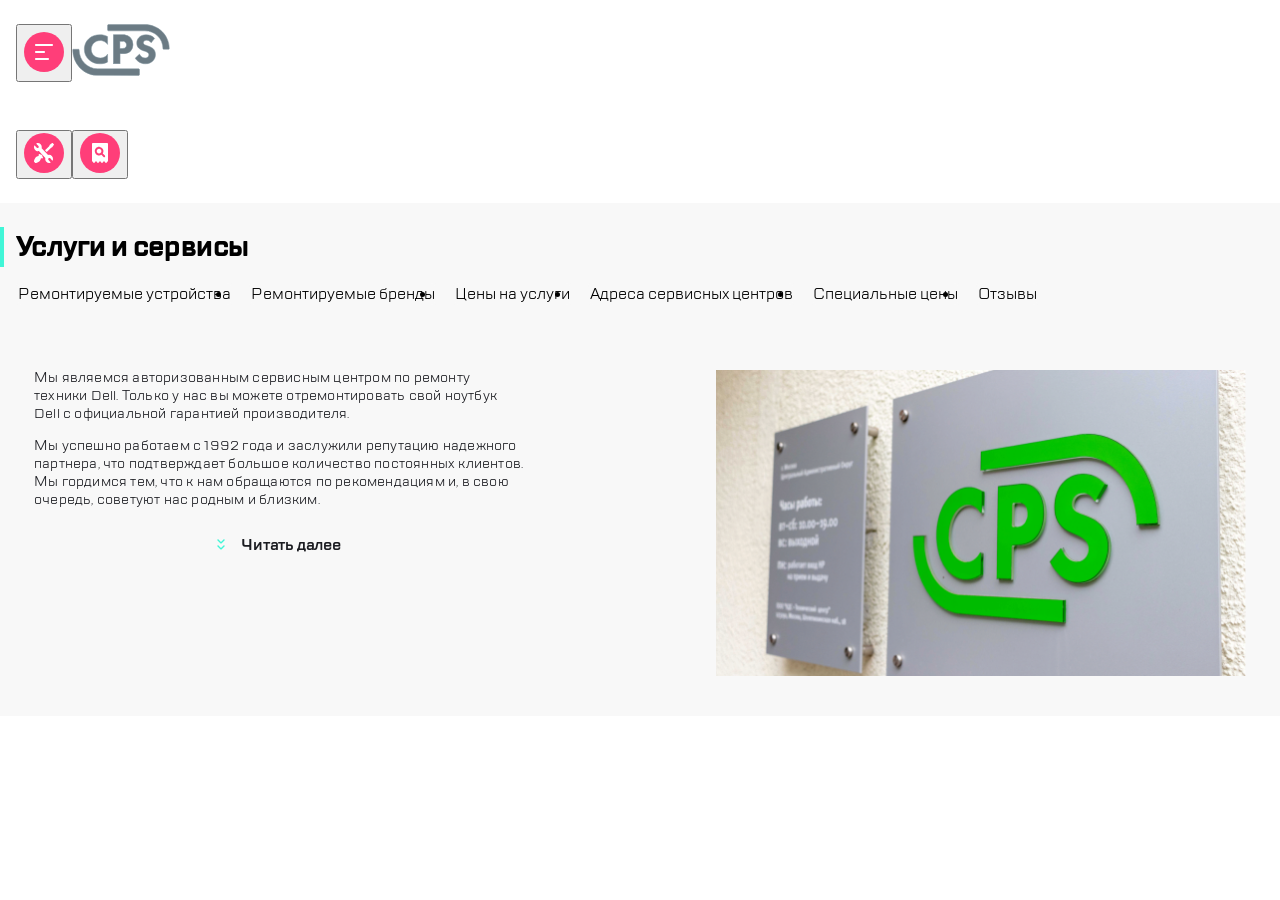
==== index.html @ 564e3bd4 "Update index.html" ====
<!doctype HTML>
<html>
    <head>
        <title>Макет 1.3</title>
        <meta charset="utf-8">
        <meta name="viewport" content="width=device-width, initial-scale=1.0">
        <link rel="stylesheet" href="Fonts/TTLakes/stylesheet.css">
        <link rel="stylesheet" href="style.css">
    </head>
    <body>
       <!-- <header class="header header--mobile">
            <div class="header__block header__block--left">
                <button class="header__button">
                    <img src="images/burger.svg">
                </button>
                <a class="header__logo"><img src="images/Group.svg"></a>
            </div>
            <div class="header">
                <div class="header header--laptop">
                    <button class="header__button">
                        <img src="images/call.svg">
                    </button>
                    <button class="header__button">
                        <img src="images/chat.svg">
                    </button>
                    <button class="header__button">
                        <img src="images/profile.svg">
                    </button>
                </div>
                <div class="header__block header__block--right">
                    <button class="header__button">
                        <img src="images/repair.svg">
                    </button>
                    <button class="header__button">
                        <img src="images/checkstatus.svg">
                    </button>
                </div>
            </div>
        </header>-->
        <header class="header--mobile">
            <div class="header__block">
                <button class="button">
                    <img src="images/burger.svg">
                </button>
                <a class="header__logo"><img src="images/Group.svg"></a>
            </div>
            <div class="header__block">
                    <button class="button">
                        <img src="images/repair.svg">
                    </button>
                    <button class="button">
                        <img src="images/checkstatus.svg">
                    </button>
            </div>
        </header>
        <header class="header--laptop">
            <div class="header__block">
                <button class="button">
                    <img src="images/burger.svg">
                </button>
                <a class="header__logo"><img src="images/Group.svg"></a>
            </div>
            <div class="header__block">
                <div class="header__block">
                    <button class="button">
                        <img src="images/call.svg">
                    </button>
                    <button class="button">
                        <img src="images/chat.svg">
                    </button>
                    <button class="button">
                        <img src="images/profile.svg">
                    </button>
                </div>
                <div class="header__block">
                    <button class="button">
                        <img src="images/repair.svg">
                    </button>
                    <button class="button">
                        <img src="images/checkstatus.svg">
                    </button>
                </div>
            </div>    
        </header>
        <header  class="header--desktop">
            <h1 class="title">Услуги и сервисы</h1>
               <div class="buttons--hidden">
                   <label class="buttons__button">
                       <p class="buttons__label">Оставить заявку</p>
                       <button class="button">
                           <img src="images/repair.svg">
                       </button>
                   </label>
                   <label class="buttons__button">
                       <p class="buttons__label">Статус Ремонта</p>
                       <button class="button">
                           <img src="images/checkstatus.svg">
                       </button>
                   </label>
               </div>
        </header>
        <main class="main">
            <h1 class="title">Услуги и сервисы</h1>
            <ul class="menu">
                <li class="menu__item">
                    <a class="menu__link">Ремонтируемые устройства</a>
                </li>
                <li class="menu__item">
                    <a class="menu__link">Ремонтируемые бренды</a>
                </li>
                <li class="menu__item">
                    <a class="menu__link">Цены на услуги</a>
                </li>
                <li class="menu__item">
                    <a class="menu__link">Адреса сервисных центров</a>
                </li>
                <li class="menu__item">
                    <a class="menu__link">Специальные цены</a>
                </li>
                <li class="menu__item">
                    <a class="menu__link">Отзывы</a>
                </li>
            </ul>
            <section class="article">
                <div class="article__text">
                    <p class=" article__text--mobile">Мы являемся авторизованным сервисным центром по ремонту техники Dell. Только у нас вы можете отремонтировать свой ноутбук Dell с официальной гарантией производителя.</p>
                    <p class=" article__text--laptop">Мы успешно работаем с 1992 года и заслужили репутацию надежного партнера</p>
                    <p class=" article__text--desktop">Мы успешно работаем с 1992 года и заслужили репутацию надежного партнера, что подтверждает большое количество постоянных клиентов. Мы гордимся тем, что к нам обращаются по рекомендациям и, в свою очередь, советуют нас родным и близким.</p>
                    <a class="article__link">Читать далее</a>
                </div>
                <div class="article__image-container"><img class="article__image" src="images/MG_3223.png" width="100%"></div>
            </section>
        </main>
    </body>
</html>
---- Fonts/TTLakes/stylesheet.css ----
@font-face {
    font-family: 'TT Lakes';
    src: url('TTLakes-Italic.eot');
    src: local('TT Lakes Italic'), local('TTLakes-Italic'),
        url('TTLakes-Italic.eot?#iefix') format('embedded-opentype'),
        url('TTLakes-Italic.woff') format('woff'),
        url('TTLakes-Italic.ttf') format('truetype');
    font-weight: normal;
    font-style: italic;
}

@font-face {
    font-family: 'TT Lakes Condensed';
    src: url('TTLakesCondensed-ExtraLight.eot');
    src: local('TT Lakes Condensed ExtraLight'), local('TTLakesCondensed-ExtraLight'),
        url('TTLakesCondensed-ExtraLight.eot?#iefix') format('embedded-opentype'),
        url('TTLakesCondensed-ExtraLight.woff') format('woff'),
        url('TTLakesCondensed-ExtraLight.ttf') format('truetype');
    font-weight: 200;
    font-style: normal;
}

@font-face {
    font-family: 'TT Lakes Compressed';
    src: url('TTLakesCompressed-Regular.eot');
    src: local('TT Lakes Compressed Regular'), local('TTLakesCompressed-Regular'),
        url('TTLakesCompressed-Regular.eot?#iefix') format('embedded-opentype'),
        url('TTLakesCompressed-Regular.woff') format('woff'),
        url('TTLakesCompressed-Regular.ttf') format('truetype');
    font-weight: normal;
    font-style: normal;
}

@font-face {
    font-family: 'TT Lakes Compressed';
    src: url('TTLakesCompressed-ThinItalic.eot');
    src: local('TT Lakes Compressed Thin Italic'), local('TTLakesCompressed-ThinItalic'),
        url('TTLakesCompressed-ThinItalic.eot?#iefix') format('embedded-opentype'),
        url('TTLakesCompressed-ThinItalic.woff') format('woff'),
        url('TTLakesCompressed-ThinItalic.ttf') format('truetype');
    font-weight: 100;
    font-style: italic;
}

@font-face {
    font-family: 'TT Lakes Condensed';
    src: url('TTLakesCondensed-Medium.eot');
    src: local('TT Lakes Condensed Medium'), local('TTLakesCondensed-Medium'),
        url('TTLakesCondensed-Medium.eot?#iefix') format('embedded-opentype'),
        url('TTLakesCondensed-Medium.woff') format('woff'),
        url('TTLakesCondensed-Medium.ttf') format('truetype');
    font-weight: 500;
    font-style: normal;
}

@font-face {
    font-family: 'TT Lakes Compressed';
    src: url('TTLakesCompressed-ExtraBoldItalic.eot');
    src: local('TT Lakes Compressed ExtraBold Italic'), local('TTLakesCompressed-ExtraBoldItalic'),
        url('TTLakesCompressed-ExtraBoldItalic.eot?#iefix') format('embedded-opentype'),
        url('TTLakesCompressed-ExtraBoldItalic.woff') format('woff'),
        url('TTLakesCompressed-ExtraBoldItalic.ttf') format('truetype');
    font-weight: 800;
    font-style: italic;
}

@font-face {
    font-family: 'TT Lakes';
    src: url('TTLakes-ExtraLightItalic.eot');
    src: local('TT Lakes ExtraLight Italic'), local('TTLakes-ExtraLightItalic'),
        url('TTLakes-ExtraLightItalic.eot?#iefix') format('embedded-opentype'),
        url('TTLakes-ExtraLightItalic.woff') format('woff'),
        url('TTLakes-ExtraLightItalic.ttf') format('truetype');
    font-weight: 200;
    font-style: italic;
}

@font-face {
    font-family: 'TT Lakes';
    src: url('TTLakes-LightItalic.eot');
    src: local('TT Lakes Light Italic'), local('TTLakes-LightItalic'),
        url('TTLakes-LightItalic.eot?#iefix') format('embedded-opentype'),
        url('TTLakes-LightItalic.woff') format('woff'),
        url('TTLakes-LightItalic.ttf') format('truetype');
    font-weight: 300;
    font-style: italic;
}

@font-face {
    font-family: 'TT Lakes';
    src: url('TTLakes-Thin.eot');
    src: local('TT Lakes Thin'), local('TTLakes-Thin'),
        url('TTLakes-Thin.eot?#iefix') format('embedded-opentype'),
        url('TTLakes-Thin.woff') format('woff'),
        url('TTLakes-Thin.ttf') format('truetype');
    font-weight: 100;
    font-style: normal;
}

@font-face {
    font-family: 'TT Lakes';
    src: url('TTLakes-DemiBoldItalic.eot');
    src: local('TT Lakes DemiBold Italic'), local('TTLakes-DemiBoldItalic'),
        url('TTLakes-DemiBoldItalic.eot?#iefix') format('embedded-opentype'),
        url('TTLakes-DemiBoldItalic.woff') format('woff'),
        url('TTLakes-DemiBoldItalic.ttf') format('truetype');
    font-weight: 600;
    font-style: italic;
}

@font-face {
    font-family: 'TT Lakes Condensed';
    src: url('TTLakesCondensed-Black.eot');
    src: local('TT Lakes Condensed Black'), local('TTLakesCondensed-Black'),
        url('TTLakesCondensed-Black.eot?#iefix') format('embedded-opentype'),
        url('TTLakesCondensed-Black.woff') format('woff'),
        url('TTLakesCondensed-Black.ttf') format('truetype');
    font-weight: 900;
    font-style: normal;
}

@font-face {
    font-family: 'TT Lakes Condensed';
    src: url('TTLakesCondensed-LightItalic.eot');
    src: local('TT Lakes Condensed Light Italic'), local('TTLakesCondensed-LightItalic'),
        url('TTLakesCondensed-LightItalic.eot?#iefix') format('embedded-opentype'),
        url('TTLakesCondensed-LightItalic.woff') format('woff'),
        url('TTLakesCondensed-LightItalic.ttf') format('truetype');
    font-weight: 300;
    font-style: italic;
}

@font-face {
    font-family: 'TT Lakes Condensed';
    src: url('TTLakesCondensed-DemiBold.eot');
    src: local('TT Lakes Condensed DemiBold'), local('TTLakesCondensed-DemiBold'),
        url('TTLakesCondensed-DemiBold.eot?#iefix') format('embedded-opentype'),
        url('TTLakesCondensed-DemiBold.woff') format('woff'),
        url('TTLakesCondensed-DemiBold.ttf') format('truetype');
    font-weight: 600;
    font-style: normal;
}

@font-face {
    font-family: 'TT Lakes Compressed';
    src: url('TTLakesCompressed-ExtraBold.eot');
    src: local('TT Lakes Compressed ExtraBold'), local('TTLakesCompressed-ExtraBold'),
        url('TTLakesCompressed-ExtraBold.eot?#iefix') format('embedded-opentype'),
        url('TTLakesCompressed-ExtraBold.woff') format('woff'),
        url('TTLakesCompressed-ExtraBold.ttf') format('truetype');
    font-weight: 800;
    font-style: normal;
}

@font-face {
    font-family: 'TT Lakes';
    src: url('TTLakes-ExtraBoldItalic.eot');
    src: local('TT Lakes ExtraBold Italic'), local('TTLakes-ExtraBoldItalic'),
        url('TTLakes-ExtraBoldItalic.eot?#iefix') format('embedded-opentype'),
        url('TTLakes-ExtraBoldItalic.woff') format('woff'),
        url('TTLakes-ExtraBoldItalic.ttf') format('truetype');
    font-weight: 800;
    font-style: italic;
}

@font-face {
    font-family: 'TT Lakes';
    src: url('TTLakes-ExtraLight.eot');
    src: local('TT Lakes ExtraLight'), local('TTLakes-ExtraLight'),
        url('TTLakes-ExtraLight.eot?#iefix') format('embedded-opentype'),
        url('TTLakes-ExtraLight.woff') format('woff'),
        url('TTLakes-ExtraLight.ttf') format('truetype');
    font-weight: 200;
    font-style: normal;
}

@font-face {
    font-family: 'TT Lakes Condensed';
    src: url('TTLakesCondensed-Bold.eot');
    src: local('TT Lakes Condensed Bold'), local('TTLakesCondensed-Bold'),
        url('TTLakesCondensed-Bold.eot?#iefix') format('embedded-opentype'),
        url('TTLakesCondensed-Bold.woff') format('woff'),
        url('TTLakesCondensed-Bold.ttf') format('truetype');
    font-weight: bold;
    font-style: normal;
}

@font-face {
    font-family: 'TT Lakes Condensed';
    src: url('TTLakesCondensed-ThinItalic.eot');
    src: local('TT Lakes Condensed Thin Italic'), local('TTLakesCondensed-ThinItalic'),
        url('TTLakesCondensed-ThinItalic.eot?#iefix') format('embedded-opentype'),
        url('TTLakesCondensed-ThinItalic.woff') format('woff'),
        url('TTLakesCondensed-ThinItalic.ttf') format('truetype');
    font-weight: 100;
    font-style: italic;
}

@font-face {
    font-family: 'TT Lakes Condensed';
    src: url('TTLakesCondensed-ExtraBoldItalic.eot');
    src: local('TT Lakes Condensed ExtraBold Italic'), local('TTLakesCondensed-ExtraBoldItalic'),
        url('TTLakesCondensed-ExtraBoldItalic.eot?#iefix') format('embedded-opentype'),
        url('TTLakesCondensed-ExtraBoldItalic.woff') format('woff'),
        url('TTLakesCondensed-ExtraBoldItalic.ttf') format('truetype');
    font-weight: 800;
    font-style: italic;
}

@font-face {
    font-family: 'TT Lakes Compressed';
    src: url('TTLakesCompressed-Medium.eot');
    src: local('TT Lakes Compressed Medium'), local('TTLakesCompressed-Medium'),
        url('TTLakesCompressed-Medium.eot?#iefix') format('embedded-opentype'),
        url('TTLakesCompressed-Medium.woff') format('woff'),
        url('TTLakesCompressed-Medium.ttf') format('truetype');
    font-weight: 500;
    font-style: normal;
}

@font-face {
    font-family: 'TT Lakes Condensed';
    src: url('TTLakesCondensed-Thin.eot');
    src: local('TT Lakes Condensed Thin'), local('TTLakesCondensed-Thin'),
        url('TTLakesCondensed-Thin.eot?#iefix') format('embedded-opentype'),
        url('TTLakesCondensed-Thin.woff') format('woff'),
        url('TTLakesCondensed-Thin.ttf') format('truetype');
    font-weight: 100;
    font-style: normal;
}

@font-face {
    font-family: 'TT Lakes Compressed';
    src: url('TTLakesCompressed-Italic.eot');
    src: local('TT Lakes Compressed Italic'), local('TTLakesCompressed-Italic'),
        url('TTLakesCompressed-Italic.eot?#iefix') format('embedded-opentype'),
        url('TTLakesCompressed-Italic.woff') format('woff'),
        url('TTLakesCompressed-Italic.ttf') format('truetype');
    font-weight: normal;
    font-style: italic;
}

@font-face {
    font-family: 'TT Lakes Compressed';
    src: url('TTLakesCompressed-Light.eot');
    src: local('TT Lakes Compressed Light'), local('TTLakesCompressed-Light'),
        url('TTLakesCompressed-Light.eot?#iefix') format('embedded-opentype'),
        url('TTLakesCompressed-Light.woff') format('woff'),
        url('TTLakesCompressed-Light.ttf') format('truetype');
    font-weight: 300;
    font-style: normal;
}

@font-face {
    font-family: 'TT Lakes Compressed';
    src: url('TTLakesCompressed-LightItalic.eot');
    src: local('TT Lakes Compressed Light Italic'), local('TTLakesCompressed-LightItalic'),
        url('TTLakesCompressed-LightItalic.eot?#iefix') format('embedded-opentype'),
        url('TTLakesCompressed-LightItalic.woff') format('woff'),
        url('TTLakesCompressed-LightItalic.ttf') format('truetype');
    font-weight: 300;
    font-style: italic;
}

@font-face {
    font-family: 'TT Lakes Condensed';
    src: url('TTLakesCondensed-Regular.eot');
    src: local('TT Lakes Condensed Regular'), local('TTLakesCondensed-Regular'),
        url('TTLakesCondensed-Regular.eot?#iefix') format('embedded-opentype'),
        url('TTLakesCondensed-Regular.woff') format('woff'),
        url('TTLakesCondensed-Regular.ttf') format('truetype');
    font-weight: normal;
    font-style: normal;
}

@font-face {
    font-family: 'TT Lakes Condensed';
    src: url('TTLakesCondensed-Light.eot');
    src: local('TT Lakes Condensed Light'), local('TTLakesCondensed-Light'),
        url('TTLakesCondensed-Light.eot?#iefix') format('embedded-opentype'),
        url('TTLakesCondensed-Light.woff') format('woff'),
        url('TTLakesCondensed-Light.ttf') format('truetype');
    font-weight: 300;
    font-style: normal;
}

@font-face {
    font-family: 'TT Lakes';
    src: url('TTLakes-Bold.eot');
    src: local('TT Lakes Bold'), local('TTLakes-Bold'),
        url('TTLakes-Bold.eot?#iefix') format('embedded-opentype'),
        url('TTLakes-Bold.woff') format('woff'),
        url('TTLakes-Bold.ttf') format('truetype');
    font-weight: bold;
    font-style: normal;
}

@font-face {
    font-family: 'TT Lakes';
    src: url('TTLakes-DemiBold.eot');
    src: local('TT Lakes DemiBold'), local('TTLakes-DemiBold'),
        url('TTLakes-DemiBold.eot?#iefix') format('embedded-opentype'),
        url('TTLakes-DemiBold.woff') format('woff'),
        url('TTLakes-DemiBold.ttf') format('truetype');
    font-weight: 600;
    font-style: normal;
}

@font-face {
    font-family: 'TT Lakes Compressed';
    src: url('TTLakesCompressed-Thin.eot');
    src: local('TT Lakes Compressed Thin'), local('TTLakesCompressed-Thin'),
        url('TTLakesCompressed-Thin.eot?#iefix') format('embedded-opentype'),
        url('TTLakesCompressed-Thin.woff') format('woff'),
        url('TTLakesCompressed-Thin.ttf') format('truetype');
    font-weight: 100;
    font-style: normal;
}

@font-face {
    font-family: 'TT Lakes';
    src: url('TTLakes-Black.eot');
    src: local('TT Lakes Black'), local('TTLakes-Black'),
        url('TTLakes-Black.eot?#iefix') format('embedded-opentype'),
        url('TTLakes-Black.woff') format('woff'),
        url('TTLakes-Black.ttf') format('truetype');
    font-weight: 900;
    font-style: normal;
}

@font-face {
    font-family: 'TT Lakes';
    src: url('TTLakes-MediumItalic.eot');
    src: local('TT Lakes Medium Italic'), local('TTLakes-MediumItalic'),
        url('TTLakes-MediumItalic.eot?#iefix') format('embedded-opentype'),
        url('TTLakes-MediumItalic.woff') format('woff'),
        url('TTLakes-MediumItalic.ttf') format('truetype');
    font-weight: 500;
    font-style: italic;
}

@font-face {
    font-family: 'TT Lakes Condensed';
    src: url('TTLakesCondensed-ExtraBold.eot');
    src: local('TT Lakes Condensed ExtraBold'), local('TTLakesCondensed-ExtraBold'),
        url('TTLakesCondensed-ExtraBold.eot?#iefix') format('embedded-opentype'),
        url('TTLakesCondensed-ExtraBold.woff') format('woff'),
        url('TTLakesCondensed-ExtraBold.ttf') format('truetype');
    font-weight: 800;
    font-style: normal;
}

@font-face {
    font-family: 'TT Lakes Condensed';
    src: url('TTLakesCondensed-ExtraLightItalic.eot');
    src: local('TT Lakes Condensed ExtraLight Italic'), local('TTLakesCondensed-ExtraLightItalic'),
        url('TTLakesCondensed-ExtraLightItalic.eot?#iefix') format('embedded-opentype'),
        url('TTLakesCondensed-ExtraLightItalic.woff') format('woff'),
        url('TTLakesCondensed-ExtraLightItalic.ttf') format('truetype');
    font-weight: 200;
    font-style: italic;
}

@font-face {
    font-family: 'TT Lakes';
    src: url('TTLakes-Medium.eot');
    src: local('TT Lakes Medium'), local('TTLakes-Medium'),
        url('TTLakes-Medium.eot?#iefix') format('embedded-opentype'),
        url('TTLakes-Medium.woff') format('woff'),
        url('TTLakes-Medium.ttf') format('truetype');
    font-weight: 500;
    font-style: normal;
}

@font-face {
    font-family: 'TT Lakes Condensed';
    src: url('TTLakesCondensed-DemiBoldItalic.eot');
    src: local('TT Lakes Condensed DemiBold Italic'), local('TTLakesCondensed-DemiBoldItalic'),
        url('TTLakesCondensed-DemiBoldItalic.eot?#iefix') format('embedded-opentype'),
        url('TTLakesCondensed-DemiBoldItalic.woff') format('woff'),
        url('TTLakesCondensed-DemiBoldItalic.ttf') format('truetype');
    font-weight: 600;
    font-style: italic;
}

@font-face {
    font-family: 'TT Lakes Compressed';
    src: url('TTLakesCompressed-BoldItalic.eot');
    src: local('TT Lakes Compressed Bold Italic'), local('TTLakesCompressed-BoldItalic'),
        url('TTLakesCompressed-BoldItalic.eot?#iefix') format('embedded-opentype'),
        url('TTLakesCompressed-BoldItalic.woff') format('woff'),
        url('TTLakesCompressed-BoldItalic.ttf') format('truetype');
    font-weight: bold;
    font-style: italic;
}

@font-face {
    font-family: 'TT Lakes Compressed';
    src: url('TTLakesCompressed-ExtraLightItalic.eot');
    src: local('TT Lakes Compressed ExtraLight Italic'), local('TTLakesCompressed-ExtraLightItalic'),
        url('TTLakesCompressed-ExtraLightItalic.eot?#iefix') format('embedded-opentype'),
        url('TTLakesCompressed-ExtraLightItalic.woff') format('woff'),
        url('TTLakesCompressed-ExtraLightItalic.ttf') format('truetype');
    font-weight: 200;
    font-style: italic;
}

@font-face {
    font-family: 'TT Lakes';
    src: url('TTLakes-Regular.eot');
    src: local('TT Lakes Regular'), local('TTLakes-Regular'),
        url('TTLakes-Regular.eot?#iefix') format('embedded-opentype'),
        url('TTLakes-Regular.woff') format('woff'),
        url('TTLakes-Regular.ttf') format('truetype');
    font-weight: normal;
    font-style: normal;
}

@font-face {
    font-family: 'TT Lakes';
    src: url('TTLakes-BoldItalic.eot');
    src: local('TT Lakes Bold Italic'), local('TTLakes-BoldItalic'),
        url('TTLakes-BoldItalic.eot?#iefix') format('embedded-opentype'),
        url('TTLakes-BoldItalic.woff') format('woff'),
        url('TTLakes-BoldItalic.ttf') format('truetype');
    font-weight: bold;
    font-style: italic;
}

@font-face {
    font-family: 'TT Lakes Condensed';
    src: url('TTLakesCondensed-MediumItalic.eot');
    src: local('TT Lakes Condensed Medium Italic'), local('TTLakesCondensed-MediumItalic'),
        url('TTLakesCondensed-MediumItalic.eot?#iefix') format('embedded-opentype'),
        url('TTLakesCondensed-MediumItalic.woff') format('woff'),
        url('TTLakesCondensed-MediumItalic.ttf') format('truetype');
    font-weight: 500;
    font-style: italic;
}

@font-face {
    font-family: 'TT Lakes Condensed';
    src: url('TTLakesCondensed-Italic.eot');
    src: local('TT Lakes Condensed Italic'), local('TTLakesCondensed-Italic'),
        url('TTLakesCondensed-Italic.eot?#iefix') format('embedded-opentype'),
        url('TTLakesCondensed-Italic.woff') format('woff'),
        url('TTLakesCondensed-Italic.ttf') format('truetype');
    font-weight: normal;
    font-style: italic;
}

@font-face {
    font-family: 'TT Lakes';
    src: url('TTLakes-ThinItalic.eot');
    src: local('TT Lakes Thin Italic'), local('TTLakes-ThinItalic'),
        url('TTLakes-ThinItalic.eot?#iefix') format('embedded-opentype'),
        url('TTLakes-ThinItalic.woff') format('woff'),
        url('TTLakes-ThinItalic.ttf') format('truetype');
    font-weight: 100;
    font-style: italic;
}

@font-face {
    font-family: 'TT Lakes Compressed';
    src: url('TTLakesCompressed-DemiBold.eot');
    src: local('TT Lakes Compressed DemiBold'), local('TTLakesCompressed-DemiBold'),
        url('TTLakesCompressed-DemiBold.eot?#iefix') format('embedded-opentype'),
        url('TTLakesCompressed-DemiBold.woff') format('woff'),
        url('TTLakesCompressed-DemiBold.ttf') format('truetype');
    font-weight: 600;
    font-style: normal;
}

@font-face {
    font-family: 'TT Lakes';
    src: url('TTLakes-BlackItalic.eot');
    src: local('TT Lakes Black Italic'), local('TTLakes-BlackItalic'),
        url('TTLakes-BlackItalic.eot?#iefix') format('embedded-opentype'),
        url('TTLakes-BlackItalic.woff') format('woff'),
        url('TTLakes-BlackItalic.ttf') format('truetype');
    font-weight: 900;
    font-style: italic;
}

@font-face {
    font-family: 'TT Lakes Compressed';
    src: url('TTLakesCompressed-Bold.eot');
    src: local('TT Lakes Compressed Bold'), local('TTLakesCompressed-Bold'),
        url('TTLakesCompressed-Bold.eot?#iefix') format('embedded-opentype'),
        url('TTLakesCompressed-Bold.woff') format('woff'),
        url('TTLakesCompressed-Bold.ttf') format('truetype');
    font-weight: bold;
    font-style: normal;
}

@font-face {
    font-family: 'TT Lakes Condensed';
    src: url('TTLakesCondensed-BlackItalic.eot');
    src: local('TT Lakes Condensed Black Italic'), local('TTLakesCondensed-BlackItalic'),
        url('TTLakesCondensed-BlackItalic.eot?#iefix') format('embedded-opentype'),
        url('TTLakesCondensed-BlackItalic.woff') format('woff'),
        url('TTLakesCondensed-BlackItalic.ttf') format('truetype');
    font-weight: 900;
    font-style: italic;
}

@font-face {
    font-family: 'TT Lakes Compressed';
    src: url('TTLakesCompressed-MediumItalic.eot');
    src: local('TT Lakes Compressed Medium Italic'), local('TTLakesCompressed-MediumItalic'),
        url('TTLakesCompressed-MediumItalic.eot?#iefix') format('embedded-opentype'),
        url('TTLakesCompressed-MediumItalic.woff') format('woff'),
        url('TTLakesCompressed-MediumItalic.ttf') format('truetype');
    font-weight: 500;
    font-style: italic;
}

@font-face {
    font-family: 'TT Lakes Condensed';
    src: url('TTLakesCondensed-BoldItalic.eot');
    src: local('TT Lakes Condensed Bold Italic'), local('TTLakesCondensed-BoldItalic'),
        url('TTLakesCondensed-BoldItalic.eot?#iefix') format('embedded-opentype'),
        url('TTLakesCondensed-BoldItalic.woff') format('woff'),
        url('TTLakesCondensed-BoldItalic.ttf') format('truetype');
    font-weight: bold;
    font-style: italic;
}

@font-face {
    font-family: 'TT Lakes Compressed';
    src: url('TTLakesCompressed-ExtraLight.eot');
    src: local('TT Lakes Compressed ExtraLight'), local('TTLakesCompressed-ExtraLight'),
        url('TTLakesCompressed-ExtraLight.eot?#iefix') format('embedded-opentype'),
        url('TTLakesCompressed-ExtraLight.woff') format('woff'),
        url('TTLakesCompressed-ExtraLight.ttf') format('truetype');
    font-weight: 200;
    font-style: normal;
}

@font-face {
    font-family: 'TT Lakes';
    src: url('TTLakes-ExtraBold.eot');
    src: local('TT Lakes ExtraBold'), local('TTLakes-ExtraBold'),
        url('TTLakes-ExtraBold.eot?#iefix') format('embedded-opentype'),
        url('TTLakes-ExtraBold.woff') format('woff'),
        url('TTLakes-ExtraBold.ttf') format('truetype');
    font-weight: 800;
    font-style: normal;
}

@font-face {
    font-family: 'TT Lakes Compressed';
    src: url('TTLakesCompressed-DemiBoldItalic.eot');
    src: local('TT Lakes Compressed DemiBold Italic'), local('TTLakesCompressed-DemiBoldItalic'),
        url('TTLakesCompressed-DemiBoldItalic.eot?#iefix') format('embedded-opentype'),
        url('TTLakesCompressed-DemiBoldItalic.woff') format('woff'),
        url('TTLakesCompressed-DemiBoldItalic.ttf') format('truetype');
    font-weight: 600;
    font-style: italic;
}

@font-face {
    font-family: 'TT Lakes Compressed';
    src: url('TTLakesCompressed-BlackItalic.eot');
    src: local('TT Lakes Compressed Black Italic'), local('TTLakesCompressed-BlackItalic'),
        url('TTLakesCompressed-BlackItalic.eot?#iefix') format('embedded-opentype'),
        url('TTLakesCompressed-BlackItalic.woff') format('woff'),
        url('TTLakesCompressed-BlackItalic.ttf') format('truetype');
    font-weight: 900;
    font-style: italic;
}

@font-face {
    font-family: 'TT Lakes';
    src: url('TTLakes-Light.eot');
    src: local('TT Lakes Light'), local('TTLakes-Light'),
        url('TTLakes-Light.eot?#iefix') format('embedded-opentype'),
        url('TTLakes-Light.woff') format('woff'),
        url('TTLakes-Light.ttf') format('truetype');
    font-weight: 300;
    font-style: normal;
}

@font-face {
    font-family: 'TT Lakes Compressed';
    src: url('TTLakesCompressed-Black.eot');
    src: local('TT Lakes Compressed Black'), local('TTLakesCompressed-Black'),
        url('TTLakesCompressed-Black.eot?#iefix') format('embedded-opentype'),
        url('TTLakesCompressed-Black.woff') format('woff'),
        url('TTLakesCompressed-Black.ttf') format('truetype');
    font-weight: 900;
    font-style: normal;
}
---- style.css ----
body {
    margin: 0;
    padding: 0;
    font-family: "TT Lakes";
    overflow: hidden;
}
.header {
    height: 88px;
    display: flex;
    box-sizing: border-box;
    margin: 0;
    justify-content: space-between;
}
.header--laptop {
    display: none;
}
.header--desktop {
    display: none;
}
.header__block {
    padding: 24px 16px;
    display: flex;
}
.header__button {
    border-radius: 20px;
    padding: 0;
    margin: 0;
    width: 40px;
    height: 40px;
    border: 0px;
    margin-left: 16px;
    vertical-align: text-top;
}
.header__button:hover {
    cursor: pointer;
}
.header__block--left .header__button {
    margin-left: 0;
    margin-right: 16px;
}
.header__logo {
    align-self: center;
}
.header__logo:hover {
    cursor: pointer;
}
.main {
    background-color: #F8F8F8;
    padding-top: 24px;
}
.title {
    font-size: 28px;
    line-height: 40px;
    border-left: 4px solid #41F6D7;
    padding-left: 12px;
    letter-spacing: -0.6px;
    margin: 0;
}
.buttons__label {
    margin-top: 8px;
    font-size: 16px;
    line-height: 24px;
    letter-spacing: -0.2px;
    color: #1B1C21;
    font-weight: 510;
}
.buttons--hidden {
    display: none;
}
.buttons__button {
    display: flex;
}
.menu {
    display: flex;
    overflow-x: auto;
    padding-left: 0;
    align-items: center;
    -ms-overflow-style: none; 
    scrollbar-width: none;
    overflow-y: hidden;
}
.menu::-webkit-scrollbar {
    width: 0px;
}
.menu__link {
    margin-left: 16px;
    border: 2px solid #F8F8F8;
    border-radius: 6px;
    height: 40px;
    box-sizing: border-box;
    list-style-type: none;
    align-items: center;
}
.menu__link a {
    white-space: pre;
    font-size: 16px;
    letter-spacing: -0.2px;
    color: #7E7E82;
    margin: auto;
    display: block;
    height: 100%;
    width: 100%;
    padding: 8px; 
}
.menu__link:hover {
    border: 2px solid #B8FFEC;
    background-color: #FFFFFF;
    cursor: pointer;
}
.article__text--laptop {
    display: none;
}
.article__text--desktop {
    display: none;
} 
.article {
    display: flex;
    flex-wrap: wrap;
    justify-content: space-between;
}
.article__link {
    height: 24px;
    margin: 24px 0px;
    font-size: 16px;
    line-height: 24px;
    letter-spacing: -0.2px;
    color: #1B1C21;
    font-weight: 510;
    display: block;
    cursor: pointer;
    text-align: center;
}
.article__text {
    font-size: 14px;
    line-height: 18px;
    letter-spacing: 0.2px;
    color: #1B1C21;
    margin: 16px;
}
.article__link::before {
    content: url("images/icon.svg");
    margin-right: 16px;
}
@media (min-width: 768px) and (max-width: 1119px) {
    .article__text--laptop {
        display: inline;
    }
    .article__image-container {
        max-width: 360px;
        margin: 24px;
        margin-left: 0px;
        padding-top: 15px;
    }
    .article__text {
        max-width: 312px;
        margin: 24px;
    }
    .header__block--right::before {
        content: "";
        border: 1px solid #EAEAEA;
        height: 30px;
        margin-top: 4px;
        display: flex;
    }
    .header--laptop {
        display: flex;
        padding-top: 24px;
    }
    .header__block {
        flex-grow: 0;
    }
}
@media (min-width: 1120px) {
    .article__text--desktop {
    display: inline;
    }
    .article__image-container {
        max-width: 530px;
        margin: 34px;
        margin-left: 0px;
        padding-top: 15px;
    }
    .article__text {
        max-width: 490px;
        margin: 34px;
    }
    .header {
        display: none;
    }
    .header__desktop {
        display: flex;
        justify-content: space-between;
    }
    .buttons--hidden {
        display: flex;
    }
    .buttons__label {
        margin-left: 32px;
    }
    .header__button {
        margin-right: 32px;
    }
}
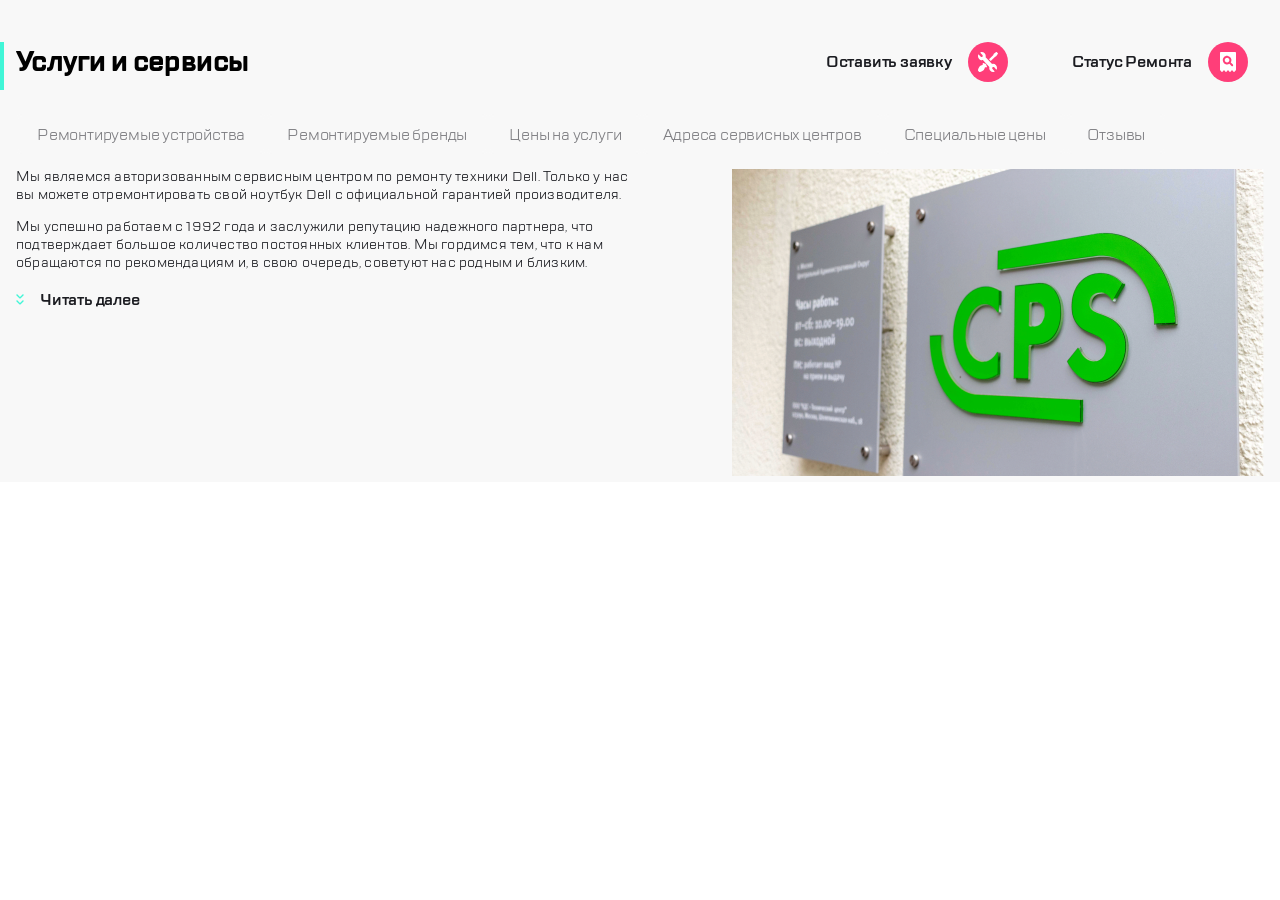
==== commit f170fb0f: "Update index.html" ====
--- a/index.html
+++ b/index.html
@@ -8,35 +8,6 @@
         <link rel="stylesheet" href="style.css">
     </head>
     <body>
-       <!-- <header class="header header--mobile">
-            <div class="header__block header__block--left">
-                <button class="header__button">
-                    <img src="images/burger.svg">
-                </button>
-                <a class="header__logo"><img src="images/Group.svg"></a>
-            </div>
-            <div class="header">
-                <div class="header header--laptop">
-                    <button class="header__button">
-                        <img src="images/call.svg">
-                    </button>
-                    <button class="header__button">
-                        <img src="images/chat.svg">
-                    </button>
-                    <button class="header__button">
-                        <img src="images/profile.svg">
-                    </button>
-                </div>
-                <div class="header__block header__block--right">
-                    <button class="header__button">
-                        <img src="images/repair.svg">
-                    </button>
-                    <button class="header__button">
-                        <img src="images/checkstatus.svg">
-                    </button>
-                </div>
-            </div>
-        </header>-->
         <header class="header--mobile">
             <div class="header__block">
                 <button class="button">
--- a/style.css
+++ b/style.css
@@ -2,9 +2,8 @@
     margin: 0;
     padding: 0;
     font-family: "TT Lakes";
-    overflow: hidden;
-}
-.header {
+}
+.header--mobile {
     height: 88px;
     display: flex;
     box-sizing: border-box;
@@ -20,8 +19,9 @@
 .header__block {
     padding: 24px 16px;
     display: flex;
-}
-.header__button {
+    padding-left: 0px;
+}
+.button {
     border-radius: 20px;
     padding: 0;
     margin: 0;
@@ -31,15 +31,12 @@
     margin-left: 16px;
     vertical-align: text-top;
 }
-.header__button:hover {
-    cursor: pointer;
-}
-.header__block--left .header__button {
-    margin-left: 0;
-    margin-right: 16px;
+.button:hover {
+    cursor: pointer;
 }
 .header__logo {
     align-self: center;
+    margin-left: 16px;
 }
 .header__logo:hover {
     cursor: pointer;
@@ -54,7 +51,7 @@
     border-left: 4px solid #41F6D7;
     padding-left: 12px;
     letter-spacing: -0.6px;
-    margin: 0;
+    margin: 0; 
 }
 .buttons__label {
     margin-top: 8px;
@@ -75,15 +72,18 @@
     overflow-x: auto;
     padding-left: 0;
     align-items: center;
-    -ms-overflow-style: none; 
+    -ms-overflow-style: none;
+    -webkit-overflow-style: none;
     scrollbar-width: none;
     overflow-y: hidden;
+    margin: 0px;
+    padding-left: 16px;
+    padding-top: 20px;
 }
 .menu::-webkit-scrollbar {
     width: 0px;
 }
-.menu__link {
-    margin-left: 16px;
+.menu__item {
     border: 2px solid #F8F8F8;
     border-radius: 6px;
     height: 40px;
@@ -91,7 +91,7 @@
     list-style-type: none;
     align-items: center;
 }
-.menu__link a {
+.menu__link {
     white-space: pre;
     font-size: 16px;
     letter-spacing: -0.2px;
@@ -100,9 +100,10 @@
     display: block;
     height: 100%;
     width: 100%;
-    padding: 8px; 
-}
-.menu__link:hover {
+    padding: 8px 19px; 
+    box-sizing: border-box;
+}
+.menu__item:hover {
     border: 2px solid #B8FFEC;
     background-color: #FFFFFF;
     cursor: pointer;
@@ -116,11 +117,12 @@
 .article {
     display: flex;
     flex-wrap: wrap;
-    justify-content: space-between;
+    justify-content: center;
+    padding: 0px 16px;
 }
 .article__link {
     height: 24px;
-    margin: 24px 0px;
+    padding: 16px 0px;
     font-size: 16px;
     line-height: 24px;
     letter-spacing: -0.2px;
@@ -128,32 +130,56 @@
     font-weight: 510;
     display: block;
     cursor: pointer;
-    text-align: center;
 }
 .article__text {
     font-size: 14px;
     line-height: 18px;
     letter-spacing: 0.2px;
     color: #1B1C21;
-    margin: 16px;
 }
 .article__link::before {
     content: url("images/icon.svg");
     margin-right: 16px;
 }
 @media (min-width: 768px) and (max-width: 1119px) {
+    .header--mobile {
+        display: none;
+    }
+    .header--laptop {
+        display: flex;
+        height: 88px;
+        box-sizing: border-box;
+        margin: 0;
+        justify-content: space-between;
+    }
+    .header__block {
+        flex-grow: 0;
+    }
+    .header__block .header__block {
+        padding: 0px;
+    }
+    .header__block .header__block:last-child::before {
+        content: "";
+        border: 1px solid #EAEAEA;
+        height: 30px;
+        margin-top: 4px;
+        display: flex;
+        margin-left: 16px;
+    }
+    .article {
+        flex-wrap: nowrap;
+    }
     .article__text--laptop {
         display: inline;
     }
     .article__image-container {
-        max-width: 360px;
-        margin: 24px;
+        max-width: 50%;
         margin-left: 0px;
         padding-top: 15px;
     }
     .article__text {
-        max-width: 312px;
-        margin: 24px;
+        max-width: 50%;
+        padding-right: 15px;
     }
     .header__block--right::before {
         content: "";
@@ -162,34 +188,40 @@
         margin-top: 4px;
         display: flex;
     }
-    .header--laptop {
-        display: flex;
-        padding-top: 24px;
-    }
-    .header__block {
-        flex-grow: 0;
-    }
+    
 }
 @media (min-width: 1120px) {
+    .header--mobile {
+        display: none;
+    }
+    .main .title {
+        display: none;
+    }
+    .article {
+        flex-wrap: nowrap;
+        justify-content: space-between;
+    }
     .article__text--desktop {
-    display: inline;
+        display: inline;
     }
     .article__image-container {
-        max-width: 530px;
-        margin: 34px;
         margin-left: 0px;
         padding-top: 15px;
+        max-width: 50%;
     }
     .article__text {
-        max-width: 490px;
-        margin: 34px;
+        max-width: 50%;
     }
     .header {
         display: none;
     }
-    .header__desktop {
+    .header--desktop {
         display: flex;
         justify-content: space-between;
+        box-sizing: border-box;
+        margin: 0;
+        padding-top: 42px;
+        background-color: #F8F8F8;
     }
     .buttons--hidden {
         display: flex;
@@ -197,7 +229,11 @@
     .buttons__label {
         margin-left: 32px;
     }
-    .header__button {
+    .button {
         margin-right: 32px;
     }
+    .menu {
+        flex-wrap: wrap;
+        padding-top: 0px;
+    }
 }
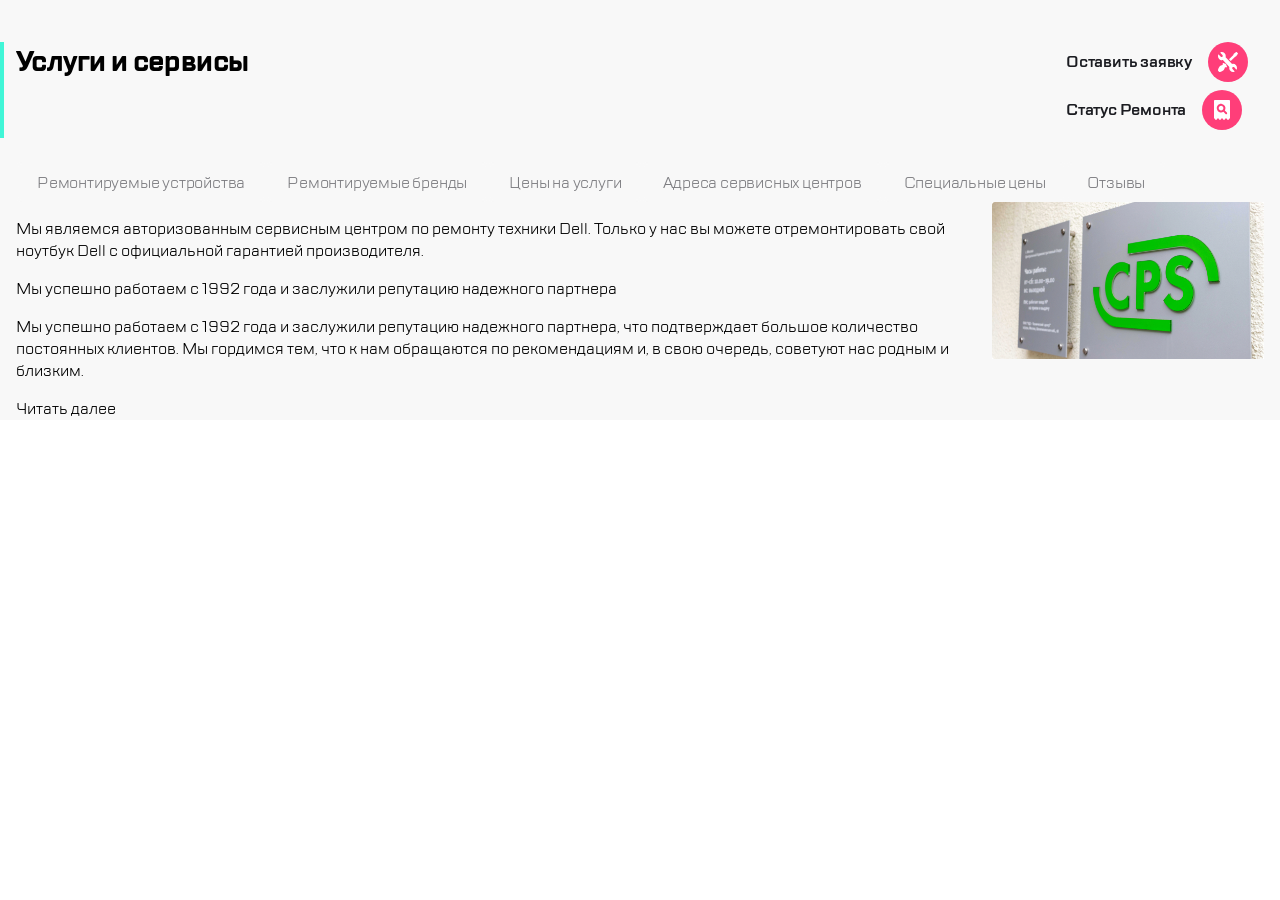
==== commit b6c3711a: "Update index.html" ====
--- a/index.html
+++ b/index.html
@@ -13,7 +13,7 @@
                 <button class="button">
                     <img src="images/burger.svg">
                 </button>
-                <a class="header__logo"><img src="images/Group.svg"></a>
+                <a class="logo"><img src="images/Group.svg"></a>
             </div>
             <div class="header__block">
                     <button class="button">
@@ -29,7 +29,7 @@
                 <button class="button">
                     <img src="images/burger.svg">
                 </button>
-                <a class="header__logo"><img src="images/Group.svg"></a>
+                <a class="logo"><img src="images/Group.svg"></a>
             </div>
             <div class="header__block">
                 <div class="header__block">
@@ -55,7 +55,7 @@
         </header>
         <header  class="header--desktop">
             <h1 class="title">Услуги и сервисы</h1>
-               <div class="buttons--hidden">
+               <div class="buttons">
                    <label class="buttons__button">
                        <p class="buttons__label">Оставить заявку</p>
                        <button class="button">
@@ -93,13 +93,13 @@
                 </li>
             </ul>
             <section class="article">
-                <div class="article__text">
-                    <p class=" article__text--mobile">Мы являемся авторизованным сервисным центром по ремонту техники Dell. Только у нас вы можете отремонтировать свой ноутбук Dell с официальной гарантией производителя.</p>
-                    <p class=" article__text--laptop">Мы успешно работаем с 1992 года и заслужили репутацию надежного партнера</p>
-                    <p class=" article__text--desktop">Мы успешно работаем с 1992 года и заслужили репутацию надежного партнера, что подтверждает большое количество постоянных клиентов. Мы гордимся тем, что к нам обращаются по рекомендациям и, в свою очередь, советуют нас родным и близким.</p>
-                    <a class="article__link">Читать далее</a>
+                <div class="description">
+                    <p class="description--mobile">Мы являемся авторизованным сервисным центром по ремонту техники Dell. Только у нас вы можете отремонтировать свой ноутбук Dell с официальной гарантией производителя.</p>
+                    <p class="description--laptop">Мы успешно работаем с 1992 года и заслужили репутацию надежного партнера</p>
+                    <p class="description--desktop">Мы успешно работаем с 1992 года и заслужили репутацию надежного партнера, что подтверждает большое количество постоянных клиентов. Мы гордимся тем, что к нам обращаются по рекомендациям и, в свою очередь, советуют нас родным и близким.</p>
+                    <a class="read-more">Читать далее</a>
                 </div>
-                <div class="article__image-container"><img class="article__image" src="images/MG_3223.png" width="100%"></div>
+                <div class="image-container"><img src="images/MG_3223.jpg" width="100%"></div>
             </section>
         </main>
     </body>
--- a/style.css
+++ b/style.css
@@ -34,11 +34,11 @@
 .button:hover {
     cursor: pointer;
 }
-.header__logo {
+.logo {
     align-self: center;
     margin-left: 16px;
 }
-.header__logo:hover {
+.logo:hover {
     cursor: pointer;
 }
 .main {
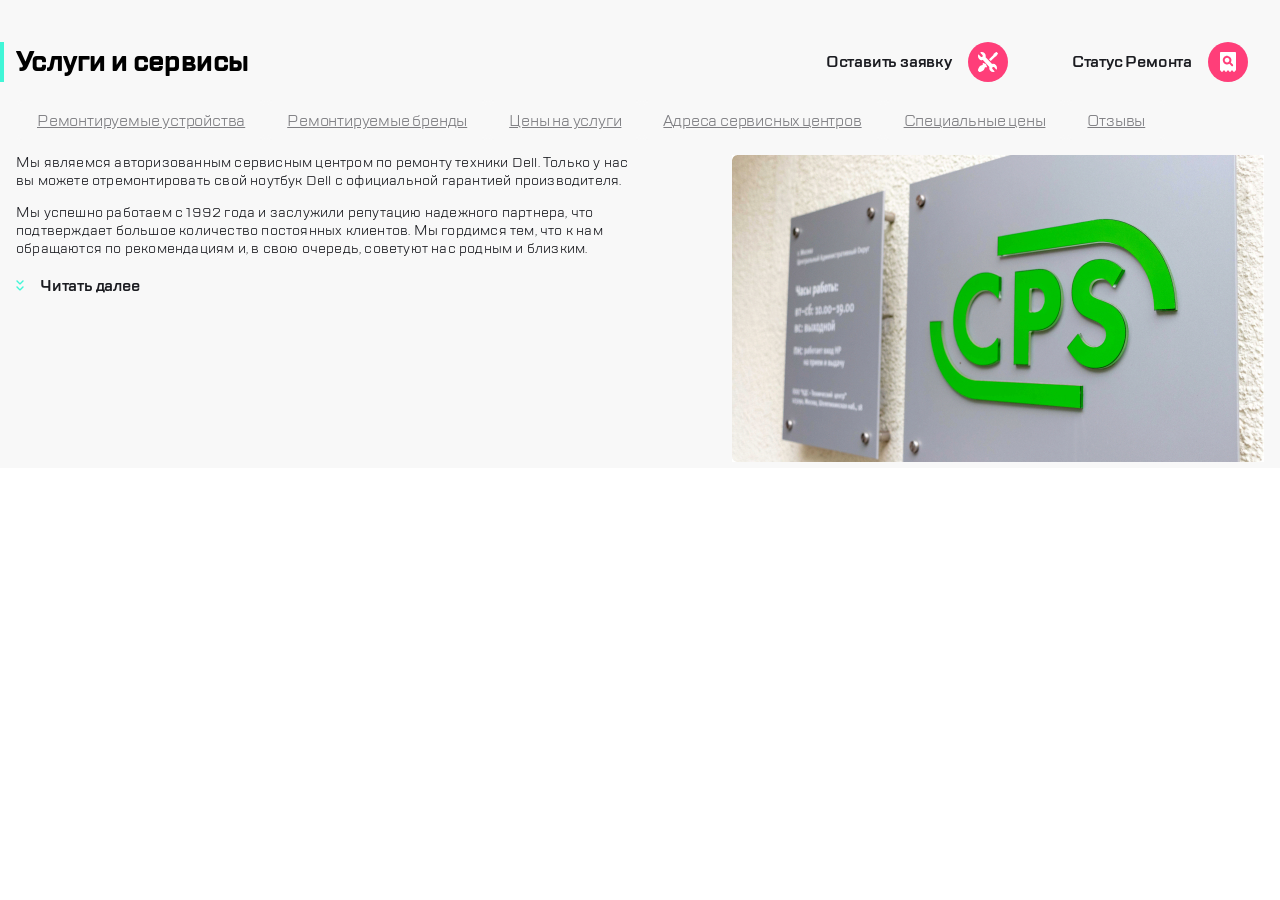
==== commit f7c0da96: "Update index.html" ====
--- a/index.html
+++ b/index.html
@@ -13,7 +13,7 @@
                 <button class="button">
                     <img src="images/burger.svg">
                 </button>
-                <a class="logo"><img src="images/Group.svg"></a>
+                <a href="index.html" class="logo"><img src="images/Group.svg"></a>
             </div>
             <div class="header__block">
                     <button class="button">
@@ -29,7 +29,7 @@
                 <button class="button">
                     <img src="images/burger.svg">
                 </button>
-                <a class="logo"><img src="images/Group.svg"></a>
+                <a href="index.html" class="logo"><img src="images/Group.svg"></a>
             </div>
             <div class="header__block">
                 <div class="header__block">
@@ -74,22 +74,22 @@
             <h1 class="title">Услуги и сервисы</h1>
             <ul class="menu">
                 <li class="menu__item">
-                    <a class="menu__link">Ремонтируемые устройства</a>
+                    <a href="index.html" class="menu__link">Ремонтируемые устройства</a>
                 </li>
                 <li class="menu__item">
-                    <a class="menu__link">Ремонтируемые бренды</a>
+                    <a href="index.html" class="menu__link">Ремонтируемые бренды</a>
                 </li>
                 <li class="menu__item">
-                    <a class="menu__link">Цены на услуги</a>
+                    <a href="index.html" class="menu__link">Цены на услуги</a>
                 </li>
                 <li class="menu__item">
-                    <a class="menu__link">Адреса сервисных центров</a>
+                    <a href="index.html" class="menu__link">Адреса сервисных центров</a>
                 </li>
                 <li class="menu__item">
-                    <a class="menu__link">Специальные цены</a>
+                    <a href="index.html" class="menu__link">Специальные цены</a>
                 </li>
                 <li class="menu__item">
-                    <a class="menu__link">Отзывы</a>
+                    <a href="index.html" class="menu__link">Отзывы</a>
                 </li>
             </ul>
             <section class="article">
--- a/style.css
+++ b/style.css
@@ -52,6 +52,7 @@
     padding-left: 12px;
     letter-spacing: -0.6px;
     margin: 0; 
+    height: 40px;
 }
 .buttons__label {
     margin-top: 8px;
@@ -61,8 +62,8 @@
     color: #1B1C21;
     font-weight: 510;
 }
-.buttons--hidden {
-    display: none;
+.buttons {
+    display: flex;
 }
 .buttons__button {
     display: flex;
@@ -108,10 +109,10 @@
     background-color: #FFFFFF;
     cursor: pointer;
 }
-.article__text--laptop {
-    display: none;
-}
-.article__text--desktop {
+.description--laptop {
+    display: none;
+}
+.description--desktop {
     display: none;
 } 
 .article {
@@ -120,7 +121,7 @@
     justify-content: center;
     padding: 0px 16px;
 }
-.article__link {
+.read-more {
     height: 24px;
     padding: 16px 0px;
     font-size: 16px;
@@ -131,13 +132,13 @@
     display: block;
     cursor: pointer;
 }
-.article__text {
+.description {
     font-size: 14px;
     line-height: 18px;
     letter-spacing: 0.2px;
     color: #1B1C21;
 }
-.article__link::before {
+.read-more::before {
     content: url("images/icon.svg");
     margin-right: 16px;
 }
@@ -169,24 +170,17 @@
     .article {
         flex-wrap: nowrap;
     }
-    .article__text--laptop {
+    .description--laptop {
         display: inline;
     }
-    .article__image-container {
+    .image-container {
         max-width: 50%;
         margin-left: 0px;
         padding-top: 15px;
     }
-    .article__text {
+    .description {
         max-width: 50%;
         padding-right: 15px;
-    }
-    .header__block--right::before {
-        content: "";
-        border: 1px solid #EAEAEA;
-        height: 30px;
-        margin-top: 4px;
-        display: flex;
     }
     
 }
@@ -201,15 +195,15 @@
         flex-wrap: nowrap;
         justify-content: space-between;
     }
-    .article__text--desktop {
+    .description--desktop {
         display: inline;
     }
-    .article__image-container {
+    .image-container {
         margin-left: 0px;
         padding-top: 15px;
         max-width: 50%;
     }
-    .article__text {
+    .description {
         max-width: 50%;
     }
     .header {
@@ -223,7 +217,7 @@
         padding-top: 42px;
         background-color: #F8F8F8;
     }
-    .buttons--hidden {
+    .buttons {
         display: flex;
     }
     .buttons__label {
@@ -236,4 +230,7 @@
         flex-wrap: wrap;
         padding-top: 0px;
     }
+    .main {
+        padding-top: 10px;
+    }
 }
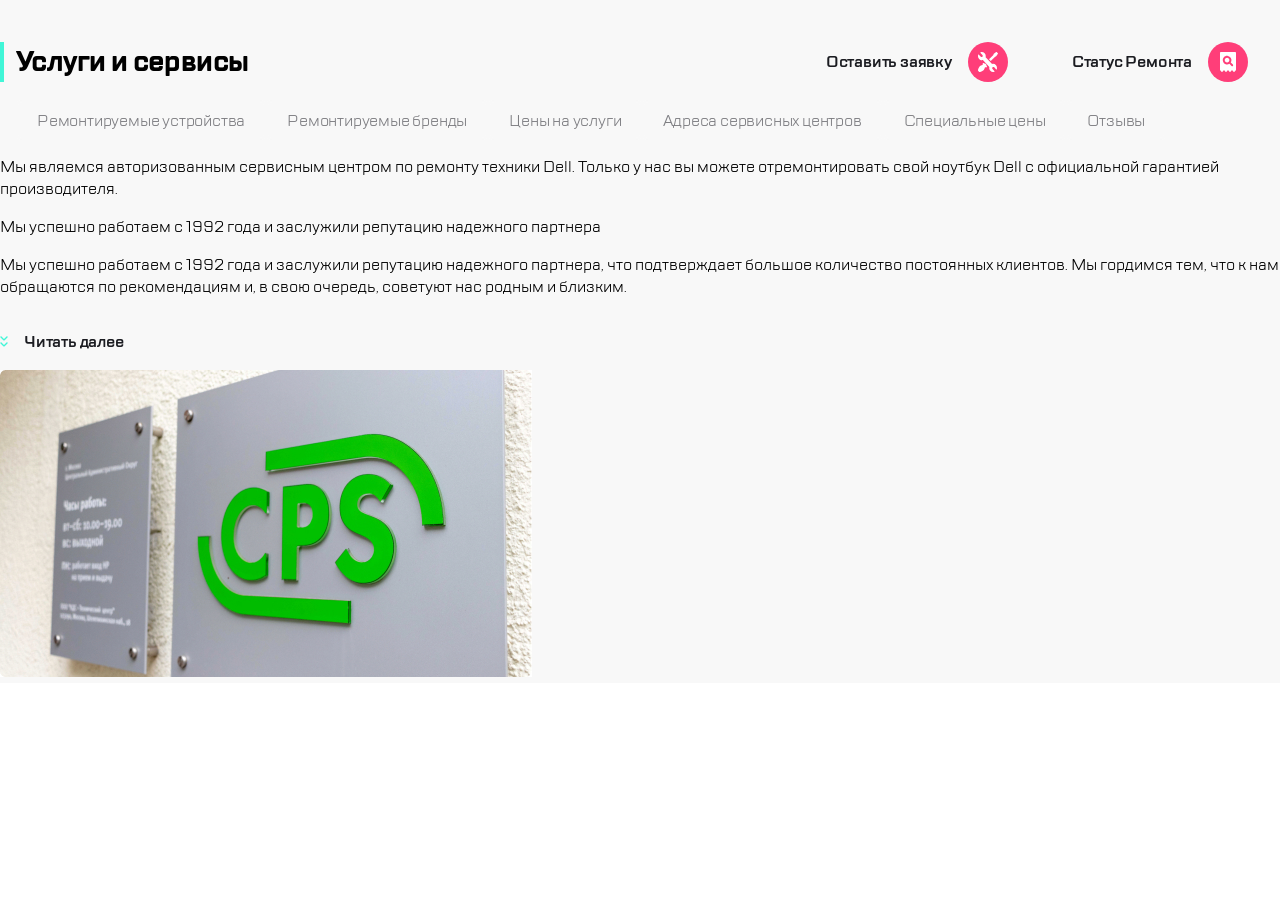
==== commit 7c3f8ee9: "Update index.html" ====
--- a/index.html
+++ b/index.html
@@ -10,69 +10,69 @@
     <body>
         <header class="header--mobile">
             <div class="header__block">
-                <button class="button">
+                <button class="button header__button">
                     <img src="images/burger.svg">
                 </button>
                 <a href="index.html" class="logo"><img src="images/Group.svg"></a>
             </div>
             <div class="header__block">
-                    <button class="button">
+                    <button class="button header__button">
                         <img src="images/repair.svg">
                     </button>
-                    <button class="button">
+                    <button class="button header__button">
                         <img src="images/checkstatus.svg">
                     </button>
             </div>
         </header>
         <header class="header--laptop">
             <div class="header__block">
-                <button class="button">
+                <button class="button header__button">
                     <img src="images/burger.svg">
                 </button>
                 <a href="index.html" class="logo"><img src="images/Group.svg"></a>
             </div>
             <div class="header__block">
                 <div class="header__block">
-                    <button class="button">
+                    <button class="button header__button">
                         <img src="images/call.svg">
                     </button>
-                    <button class="button">
+                    <button class="button header__button">
                         <img src="images/chat.svg">
                     </button>
-                    <button class="button">
+                    <button class="button header__button">
                         <img src="images/profile.svg">
                     </button>
                 </div>
                 <div class="header__block">
-                    <button class="button">
+                    <button class="button header__button">
                         <img src="images/repair.svg">
                     </button>
-                    <button class="button">
+                    <button class="button header__button">
                         <img src="images/checkstatus.svg">
                     </button>
                 </div>
             </div>    
         </header>
         <header  class="header--desktop">
-            <h1 class="title">Услуги и сервисы</h1>
+            <h1 class="title header__title">Услуги и сервисы</h1>
                <div class="buttons">
                    <label class="buttons__button">
                        <p class="buttons__label">Оставить заявку</p>
-                       <button class="button">
+                       <button class="button header__button">
                            <img src="images/repair.svg">
                        </button>
                    </label>
                    <label class="buttons__button">
                        <p class="buttons__label">Статус Ремонта</p>
-                       <button class="button">
+                       <button class="button header__button">
                            <img src="images/checkstatus.svg">
                        </button>
                    </label>
                </div>
         </header>
         <main class="main">
-            <h1 class="title">Услуги и сервисы</h1>
-            <ul class="menu">
+            <h1 class="title main__title">Услуги и сервисы</h1>
+            <ul class="menu main__menu">
                 <li class="menu__item">
                     <a href="index.html" class="menu__link">Ремонтируемые устройства</a>
                 </li>
@@ -92,15 +92,16 @@
                     <a href="index.html" class="menu__link">Отзывы</a>
                 </li>
             </ul>
-            <section class="article">
-                <div class="description">
-                    <p class="description--mobile">Мы являемся авторизованным сервисным центром по ремонту техники Dell. Только у нас вы можете отремонтировать свой ноутбук Dell с официальной гарантией производителя.</p>
-                    <p class="description--laptop">Мы успешно работаем с 1992 года и заслужили репутацию надежного партнера</p>
-                    <p class="description--desktop">Мы успешно работаем с 1992 года и заслужили репутацию надежного партнера, что подтверждает большое количество постоянных клиентов. Мы гордимся тем, что к нам обращаются по рекомендациям и, в свою очередь, советуют нас родным и близким.</p>
-                    <a class="read-more">Читать далее</a>
+            <section class="main__description">
+                <div class="main__text">
+                    <p class="main__text--mobile">Мы являемся авторизованным сервисным центром по ремонту техники Dell. Только у нас вы можете отремонтировать свой ноутбук Dell с официальной гарантией производителя.</p>
+                    <p class="main__text--laptop">Мы успешно работаем с 1992 года и заслужили репутацию надежного партнера</p>
+                    <p class="main__text--desktop">Мы успешно работаем с 1992 года и заслужили репутацию надежного партнера, что подтверждает большое количество постоянных клиентов. Мы гордимся тем, что к нам обращаются по рекомендациям и, в свою очередь, советуют нас родным и близким.</p>
+                    <a class="read-more main__read-more">Читать далее</a>
                 </div>
-                <div class="image-container"><img src="images/MG_3223.jpg" width="100%"></div>
+                <div class="main__image-container"><img class="main__img" src="images/MG_3223.jpg"></div>
             </section>
         </main>
     </body>
-</html>+</html>
+
--- a/style.css
+++ b/style.css
@@ -2,6 +2,9 @@
     margin: 0;
     padding: 0;
     font-family: "TT Lakes";
+}
+a {
+    text-decoration: none;
 }
 .header--mobile {
     height: 88px;
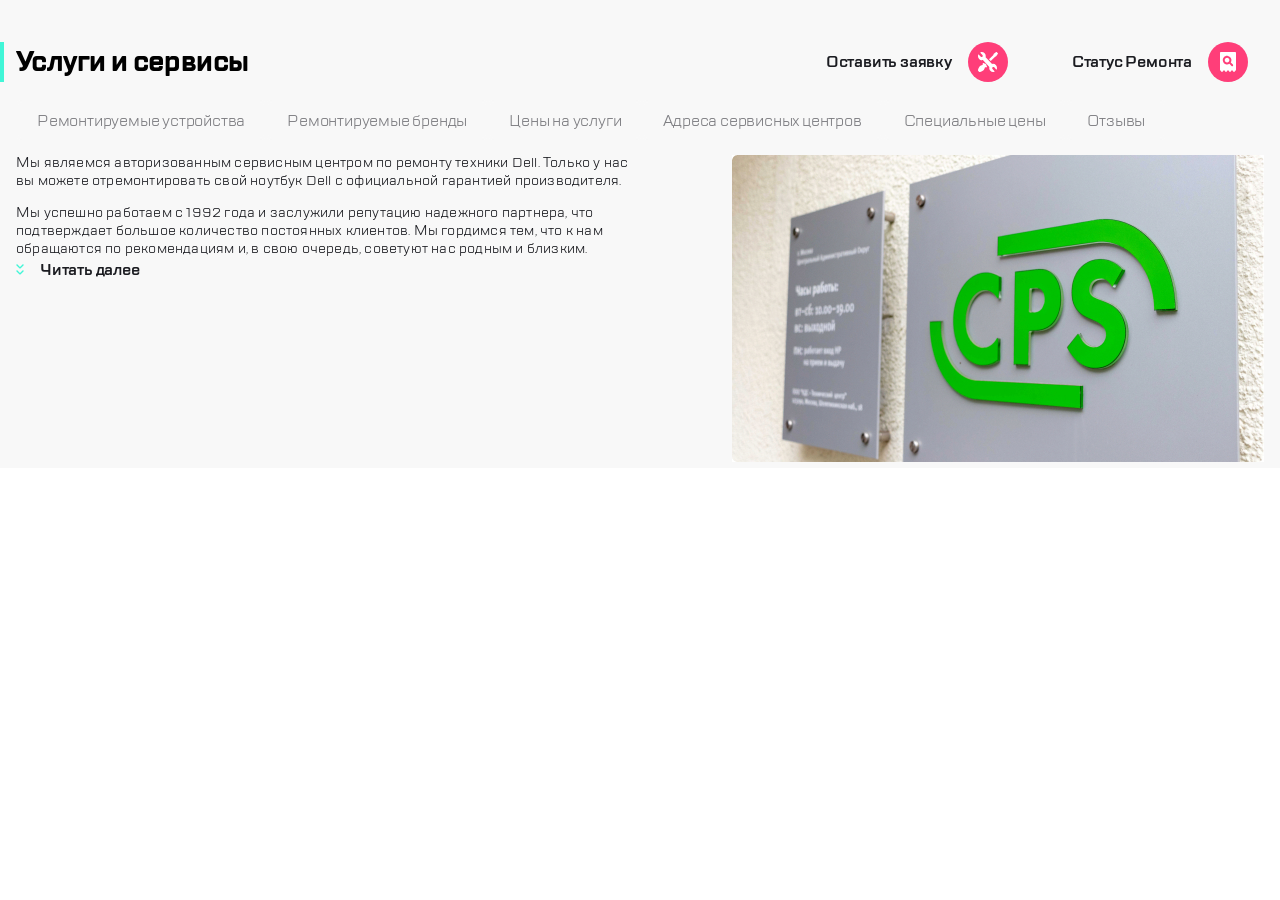
==== commit 537a5f18: "Update index.html" ====
--- a/index.html
+++ b/index.html
@@ -8,7 +8,7 @@
         <link rel="stylesheet" href="style.css">
     </head>
     <body>
-        <header class="header--mobile">
+        <header class="header header--mobile">
             <div class="header__block">
                 <button class="button header__button">
                     <img src="images/burger.svg">
@@ -24,7 +24,7 @@
                     </button>
             </div>
         </header>
-        <header class="header--laptop">
+        <header class="header header--laptop">
             <div class="header__block">
                 <button class="button header__button">
                     <img src="images/burger.svg">
@@ -53,7 +53,7 @@
                 </div>
             </div>    
         </header>
-        <header  class="header--desktop">
+        <header  class="header header--desktop">
             <h1 class="title header__title">Услуги и сервисы</h1>
                <div class="buttons">
                    <label class="buttons__button">
--- a/style.css
+++ b/style.css
@@ -31,11 +31,16 @@
     width: 40px;
     height: 40px;
     border: 0px;
+    vertical-align: text-top;
+    /*transition-duration: 1s;*/
+}
+.header__button{
     margin-left: 16px;
-    vertical-align: text-top;
 }
 .button:hover {
     cursor: pointer;
+    /*transform: rotate(360deg);*/
+    
 }
 .logo {
     align-self: center;
@@ -52,10 +57,12 @@
     font-size: 28px;
     line-height: 40px;
     border-left: 4px solid #41F6D7;
-    padding-left: 12px;
     letter-spacing: -0.6px;
     margin: 0; 
     height: 40px;
+}
+.main__title, .header__title {
+    padding-left: 12px;
 }
 .buttons__label {
     margin-top: 8px;
@@ -81,11 +88,14 @@
     scrollbar-width: none;
     overflow-y: hidden;
     margin: 0px;
+    
+}
+.menu::-webkit-scrollbar {
+    width: 0px;
+}
+.main__menu {
     padding-left: 16px;
     padding-top: 20px;
-}
-.menu::-webkit-scrollbar {
-    width: 0px;
 }
 .menu__item {
     border: 2px solid #F8F8F8;
@@ -112,13 +122,13 @@
     background-color: #FFFFFF;
     cursor: pointer;
 }
-.description--laptop {
-    display: none;
-}
-.description--desktop {
+.main__text--laptop {
+    display: none;
+}
+.main__text--desktop {
     display: none;
 } 
-.article {
+.main__description {
     display: flex;
     flex-wrap: wrap;
     justify-content: center;
@@ -126,7 +136,6 @@
 }
 .read-more {
     height: 24px;
-    padding: 16px 0px;
     font-size: 16px;
     line-height: 24px;
     letter-spacing: -0.2px;
@@ -135,7 +144,10 @@
     display: block;
     cursor: pointer;
 }
-.description {
+main__read-more {
+    padding: 16px 0px;
+}
+.main__text {
     font-size: 14px;
     line-height: 18px;
     letter-spacing: 0.2px;
@@ -144,6 +156,9 @@
 .read-more::before {
     content: url("images/icon.svg");
     margin-right: 16px;
+}
+.main__img {
+     width: 100%;
 }
 @media (min-width: 768px) and (max-width: 1119px) {
     .header--mobile {
@@ -170,18 +185,18 @@
         display: flex;
         margin-left: 16px;
     }
-    .article {
+    .main__description {
         flex-wrap: nowrap;
     }
-    .description--laptop {
+    .main__text--laptop {
         display: inline;
     }
-    .image-container {
+    .main__image-container {
         max-width: 50%;
         margin-left: 0px;
         padding-top: 15px;
     }
-    .description {
+    .main__text {
         max-width: 50%;
         padding-right: 15px;
     }
@@ -194,19 +209,19 @@
     .main .title {
         display: none;
     }
-    .article {
+    .main__description {
         flex-wrap: nowrap;
         justify-content: space-between;
     }
-    .description--desktop {
+    .main__text--desktop {
         display: inline;
     }
-    .image-container {
+    .main__image-container {
         margin-left: 0px;
         padding-top: 15px;
         max-width: 50%;
     }
-    .description {
+    .main__text {
         max-width: 50%;
     }
     .header {
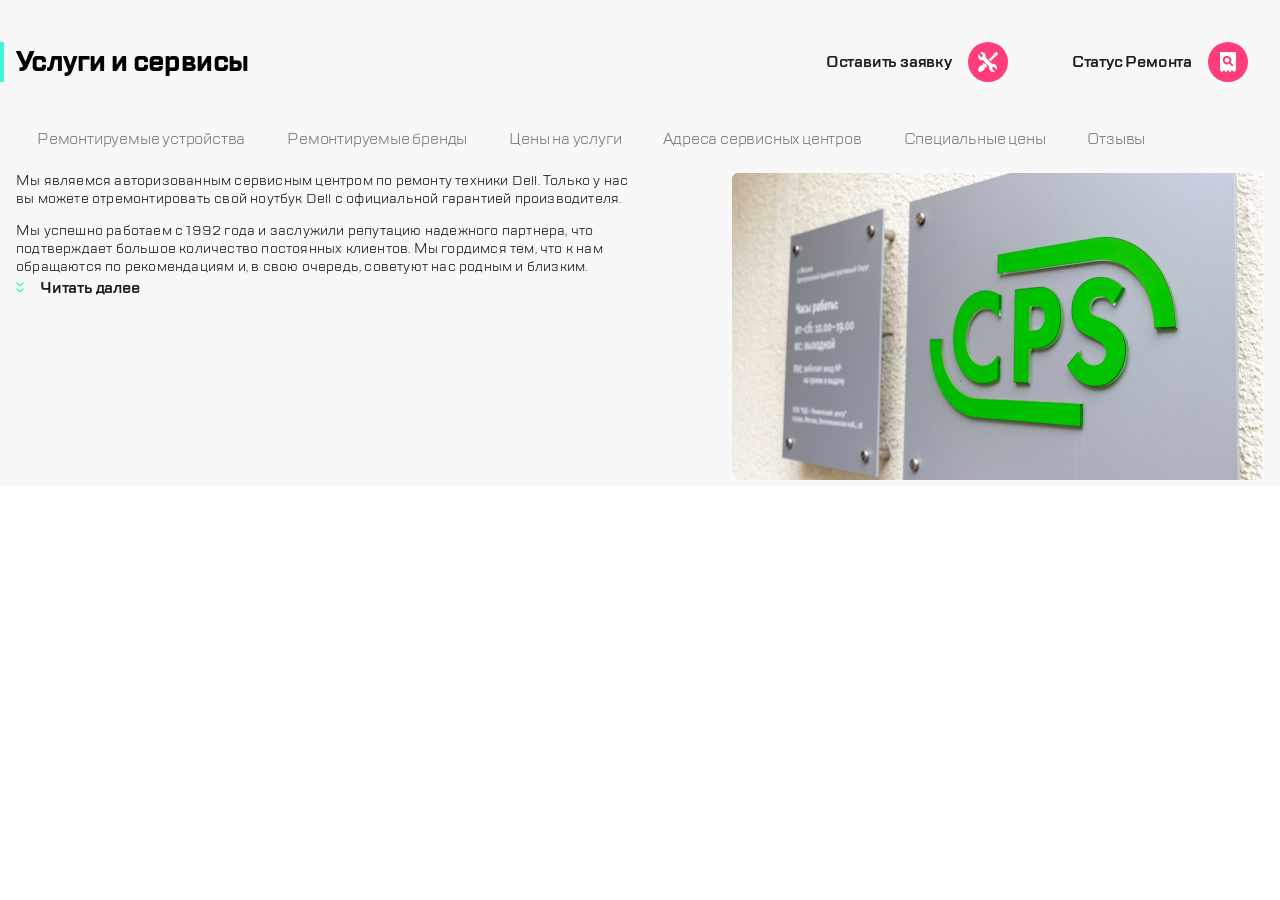
==== commit f07d0903: "Update index.html" ====
--- a/index.html
+++ b/index.html
@@ -29,7 +29,7 @@
                 <button class="button header__button">
                     <img src="images/burger.svg">
                 </button>
-                <a href="index.html" class="logo"><img src="images/Group.svg"></a>
+                <a href="index.html" class="logo header__logo"><img src="images/Group.svg"></a>
             </div>
             <div class="header__block">
                 <div class="header__block">
--- a/style.css
+++ b/style.css
@@ -6,7 +6,7 @@
 a {
     text-decoration: none;
 }
-.header--mobile {
+.header {
     height: 88px;
     display: flex;
     box-sizing: border-box;
@@ -32,6 +32,7 @@
     height: 40px;
     border: 0px;
     vertical-align: text-top;
+    outline: none;
     /*transition-duration: 1s;*/
 }
 .header__button{
@@ -44,6 +45,9 @@
 }
 .logo {
     align-self: center;
+    
+}
+.header__logo {
     margin-left: 16px;
 }
 .logo:hover {
@@ -94,8 +98,9 @@
     width: 0px;
 }
 .main__menu {
-    padding-left: 16px;
-    padding-top: 20px;
+    margin-left: 16px;
+    margin-top: 20px;
+    margin-right: 16px;
 }
 .menu__item {
     border: 2px solid #F8F8F8;
@@ -132,7 +137,7 @@
     display: flex;
     flex-wrap: wrap;
     justify-content: center;
-    padding: 0px 16px;
+    margin: 0px 16px;
 }
 .read-more {
     height: 24px;
@@ -166,10 +171,6 @@
     }
     .header--laptop {
         display: flex;
-        height: 88px;
-        box-sizing: border-box;
-        margin: 0;
-        justify-content: space-between;
     }
     .header__block {
         flex-grow: 0;
@@ -194,7 +195,7 @@
     .main__image-container {
         max-width: 50%;
         margin-left: 0px;
-        padding-top: 15px;
+        margin-top: 15px;
     }
     .main__text {
         max-width: 50%;
@@ -206,7 +207,7 @@
     .header--mobile {
         display: none;
     }
-    .main .title {
+    main .title {
         display: none;
     }
     .main__description {
@@ -218,20 +219,14 @@
     }
     .main__image-container {
         margin-left: 0px;
-        padding-top: 15px;
+        margin-top: 15px;
         max-width: 50%;
     }
     .main__text {
         max-width: 50%;
     }
-    .header {
-        display: none;
-    }
     .header--desktop {
         display: flex;
-        justify-content: space-between;
-        box-sizing: border-box;
-        margin: 0;
         padding-top: 42px;
         background-color: #F8F8F8;
     }
